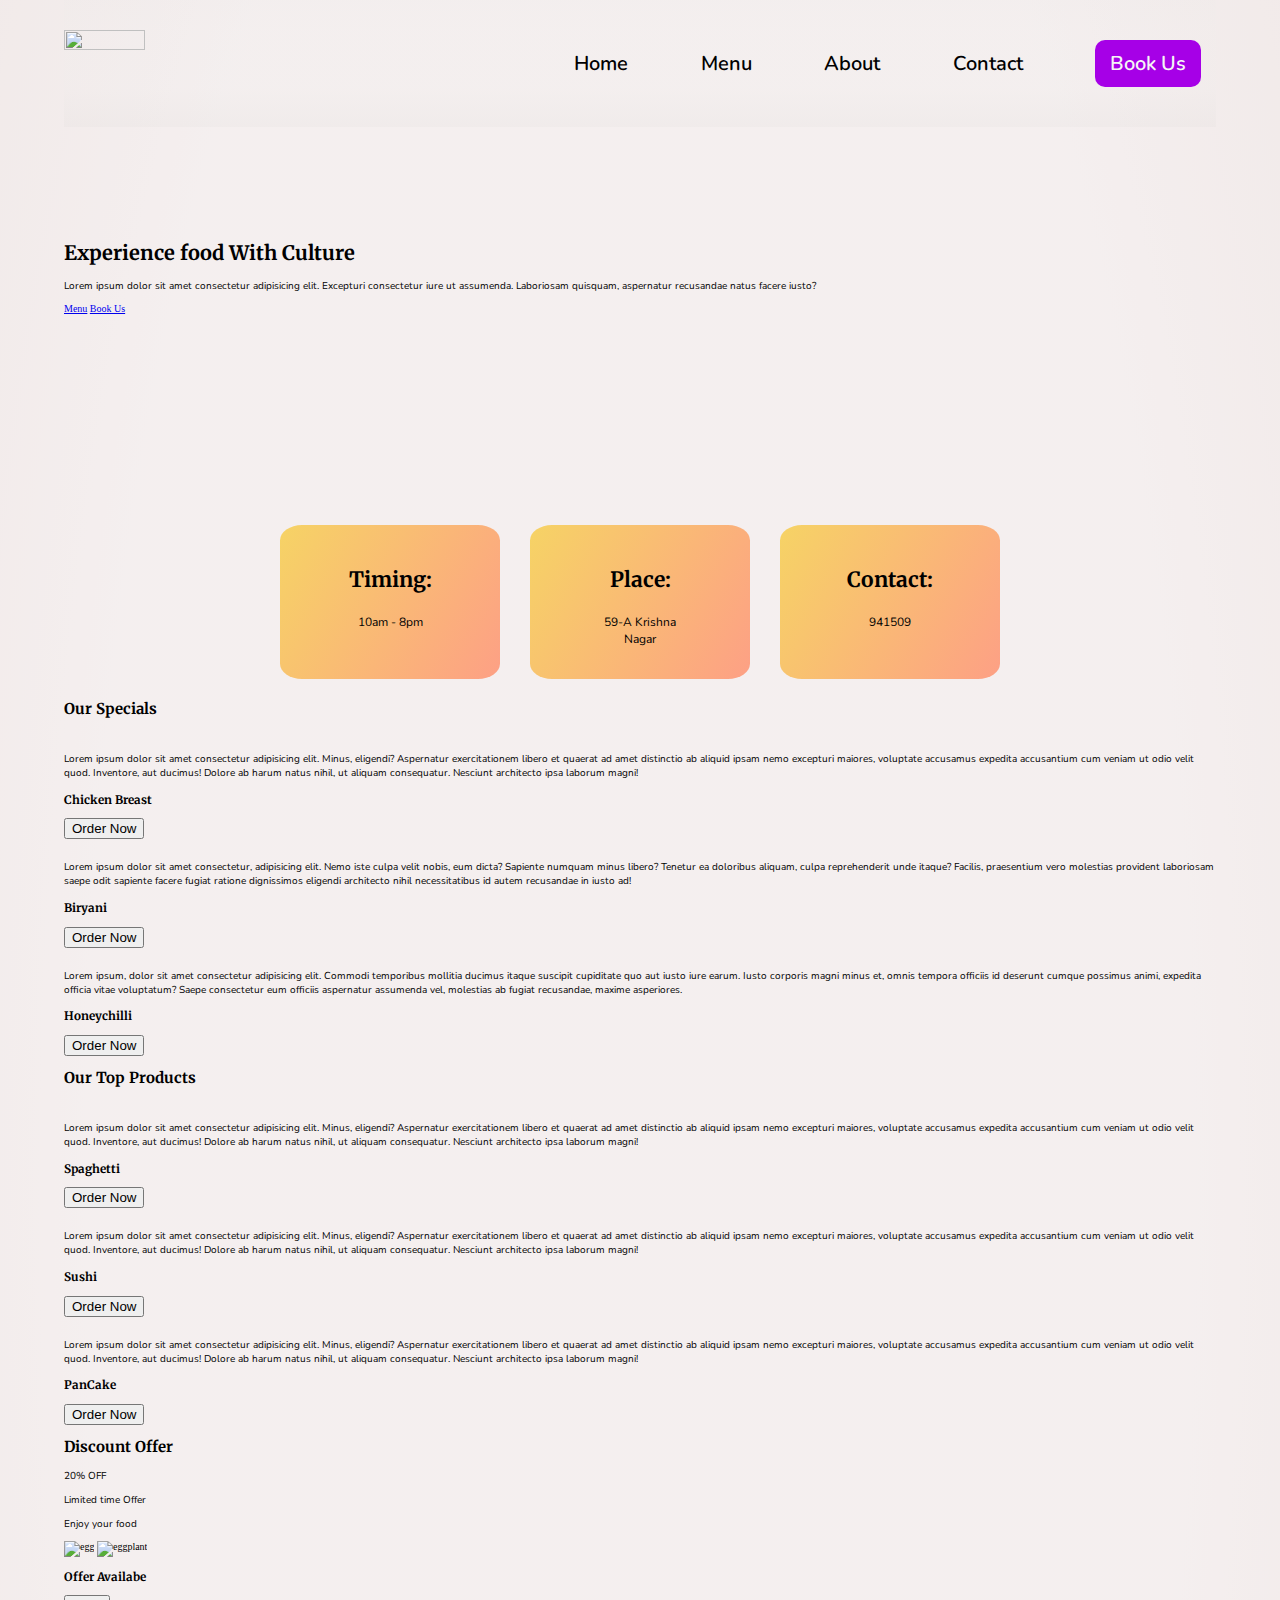
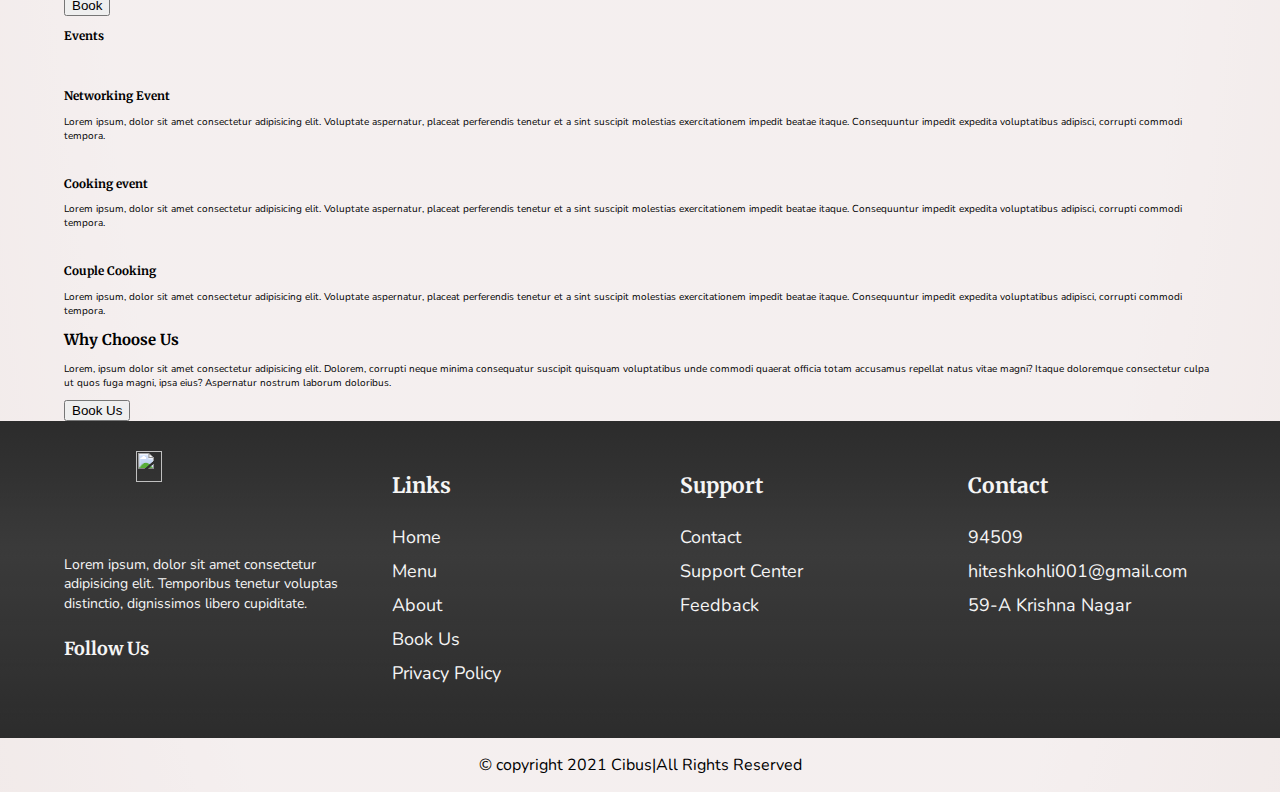
==== wahidBiryani-home.html @ 14d648f8 "commit 1" ====
<!DOCTYPE html>
<html lang="en">

<head>
    <meta charset="UTF-8">
    <meta http-equiv="X-UA-Compatible" content="IE=edge">
    <meta name="viewport" content="width=device-width, initial-scale=1.0">
    <title>Home|Cibus</title>
    <link rel="stylesheet" href="global.css">
    <link rel="stylesheet" href="components.css">
    <link rel="stylesheet" href="home.css" class="home">
    <link rel="preconnect" href="https://fonts.googleapis.com">
    <link rel="preconnect" href="https://fonts.gstatic.com" crossorigin>
    <link
        href="https://fonts.googleapis.com/css2?family=Merriweather:ital@0;1&family=Nunito:ital,wght@1,300;1,600&display=swap"
        rel="stylesheet">
    <link rel="stylesheet" href="https://pro.fontawesome.com/releases/v5.10.0/css/all.css"
        integrity="sha384-AYmEC3Yw5cVb3ZcuHtOA93w35dYTsvhLPVnYs9eStHfGJvOvKxVfELGroGkvsg+p" crossorigin="anonymous" />
</head>
<!--Navigation-->

<body>

    <nav>
        <div class="nav">
            <div class="container">
                <div class="nav-wrap">
                    <a href="wahidbiryani-home.html" class="logo"><img src="saaass.png" alt=""></a>
                    <div class="nav-overlay">

                    </div>


                    <div class="menu">
                        <i class="fas fa-bars"></i>

                    </div>
                    <ul class="nav-list">


                        <div class="nav-close">
                            <i class="far fa-times-circle"></i>

                        </div>
                        <div class="list">
                            <li><a href="wahidbiryani-home.html" class="nav-link">Home</a></li>
                            <li><a href="menu.html" class="nav-link">Menu</a></li>
                            <li><a href="about.html" class="nav-link">About</a></li>
                            <li><a href="contact.html" class="nav-link">Contact</a></li>
                            <li class="booking"><a href="booking.html" class="btn">Book Us</a></li>

                        </div>

                    </ul>
                </div>
            </div>
        </div>

    </nav>
    <!--Navigation--end-->
    <!--Home-content-->
    <section class="home">
        <div class="container">
            <div class="home-wrapper">
                <div class="home-left ">
                    <h1 class="Home-left-heading">
                        Experience food With Culture

                    </h1>
                    <p class="home-para">
                        Lorem ipsum dolor sit amet consectetur adipisicing elit. Excepturi consectetur iure ut
                        assumenda. Laboriosam quisquam, aspernatur recusandae natus facere iusto?
                    </p>
                    <div class="btton">
                        <a href="menu.html" class="btn primary-btn">Menu</a>
                        <a href="booking.html" class="btn">Book Us</a>

                    </div>

                </div>
                <div class="home-right">
                    <div class="home-images">
                        <img src="website home.png" alt="" class="home">

                    </div>
                </div>
            </div>
        </div>
    </section>
    <!--storeinfo-->
    <div class="storeinfo">
        <div class="container">
            <div class="storeinfo-wrapper reveal">
                <div class="storeinfo1">
                    <div class="info-img">
                        <i class="far fa-clock"></i>
                    </div>
                    <div class="info-title">
                        <h3>Timing:</h3>
                        <p>10am - 8pm</p>
                    </div>


                </div>
                <div class="storeinfo2">
                    <div class="info-img">
                        <i class="fas fa-map-marker-alt"></i>
                    </div>
                    <div class="info-title">
                        <h3>Place:</h3>
                        <p>59-A Krishna Nagar</p>

                    </div>


                </div>

                <div class="storeinfo3">
                    <div class="info-img">
                        <i class="fas fa-phone"></i>
                    </div>
                    <div class="info-title">
                        <h3>Contact:</h3>
                        <p>941509</p>


                    </div>


                </div>

            </div>
        </div>
    </div>
    <!--storeinfo--end-->
    <!--products-->
    <div class="products">
        <div class="container">
            <div class="specials ">
                <div class="special-wrapper ">
                    <h2 class="special-head">Our Specials</h2>
                    <div class="food1 reveal">
                        <div class="food-img">
                            <img src="chicken breast.jpg" alt="">

                            <div class="food-title">
                                <p>
                                    Lorem ipsum dolor sit amet consectetur adipisicing elit. Minus, eligendi? Aspernatur
                                    exercitationem libero et quaerat ad amet distinctio ab aliquid ipsam nemo excepturi
                                    maiores,
                                    voluptate accusamus expedita accusantium cum veniam ut odio velit quod. Inventore,
                                    aut
                                    ducimus! Dolore ab harum natus nihil, ut aliquam consequatur. Nesciunt architecto
                                    ipsa
                                    laborum magni!
                                </p>
                                <h3>
                                    Chicken Breast

                                </h3>
                                <button class="btn special-btn">Order Now</button>

                            </div>
                        </div>
                    </div>
                    <div class="food2 reveal">
                        <div class="food-img">
                            <img src="chicken rice.jpg" alt="">

                            <div class="food-title">
                                <p>
                                    Lorem ipsum dolor sit amet consectetur, adipisicing elit. Nemo iste culpa velit
                                    nobis,
                                    eum
                                    dicta? Sapiente numquam minus libero? Tenetur ea doloribus aliquam, culpa
                                    reprehenderit
                                    unde
                                    itaque? Facilis, praesentium vero molestias provident laboriosam saepe odit sapiente
                                    facere
                                    fugiat ratione dignissimos eligendi architecto nihil necessitatibus id autem
                                    recusandae
                                    in
                                    iusto ad!
                                </p>
                                <h3>
                                    Biryani

                                </h3>
                                <button class="btn special-btn">Order Now</button>

                            </div>
                        </div>
                    </div>
                    <div class="food3 reveal">
                        <div class="food-img">
                            <img src="honeychilli.jpg" alt="">

                            <div class="food-title">
                                <p>
                                    Lorem ipsum, dolor sit amet consectetur adipisicing elit. Commodi temporibus
                                    mollitia
                                    ducimus itaque suscipit cupiditate quo aut iusto iure earum. Iusto corporis magni
                                    minus
                                    et,
                                    omnis tempora officiis id deserunt cumque possimus animi, expedita officia vitae
                                    voluptatum?
                                    Saepe consectetur eum officiis aspernatur assumenda vel, molestias ab fugiat
                                    recusandae,
                                    maxime asperiores.
                                </p>
                                <h3>
                                    Honeychilli

                                </h3>
                                <button class="btn special-btn">Order Now</button>

                            </div>
                        </div>
                    </div>
                </div>
            </div>
        </div>
    </div>
    <!--products--end-->
    <!--Top-products-->
    <div class="top-products">
        <div class="container">
            <div class="top-products-wrapper">
                <div class="special-head top-spc-head">
                    <h2>Our Top Products</h2>
                </div>
                <div class="food1 reveal">
                    <div class="food-img">
                        <img src="spaghetti.jpg" alt="">

                        <div class="food-title">
                            <p>
                                Lorem ipsum dolor sit amet consectetur adipisicing elit. Minus, eligendi? Aspernatur
                                exercitationem libero et quaerat ad amet distinctio ab aliquid ipsam nemo excepturi
                                maiores,
                                voluptate accusamus expedita accusantium cum veniam ut odio velit quod. Inventore,
                                aut
                                ducimus! Dolore ab harum natus nihil, ut aliquam consequatur. Nesciunt architecto
                                ipsa
                                laborum magni!
                            </p>
                            <h3>
                                Spaghetti

                            </h3>
                            <button class="btn special-btn">Order Now</button>

                        </div>
                    </div>
                </div>
                <div class="food2 reveal">
                    <div class="food-img">
                        <img src="sushi.jpg" alt="">

                        <div class="food-title">
                            <p>
                                Lorem ipsum dolor sit amet consectetur adipisicing elit. Minus, eligendi? Aspernatur
                                exercitationem libero et quaerat ad amet distinctio ab aliquid ipsam nemo excepturi
                                maiores,
                                voluptate accusamus expedita accusantium cum veniam ut odio velit quod. Inventore,
                                aut
                                ducimus! Dolore ab harum natus nihil, ut aliquam consequatur. Nesciunt architecto
                                ipsa
                                laborum magni!
                            </p>
                            <h3>
                                Sushi

                            </h3>
                            <button class="btn special-btn">Order Now</button>

                        </div>
                    </div>
                </div>
                <div class="food3 reveal">
                    <div class="food-img">
                        <img src="pancake.jpg" alt="">

                        <div class="food-title">
                            <p>
                                Lorem ipsum dolor sit amet consectetur adipisicing elit. Minus, eligendi? Aspernatur
                                exercitationem libero et quaerat ad amet distinctio ab aliquid ipsam nemo excepturi
                                maiores,
                                voluptate accusamus expedita accusantium cum veniam ut odio velit quod. Inventore,
                                aut
                                ducimus! Dolore ab harum natus nihil, ut aliquam consequatur. Nesciunt architecto
                                ipsa
                                laborum magni!
                            </p>
                            <h3>
                                PanCake

                            </h3>
                            <button class="btn special-btn">Order Now</button>

                        </div>
                    </div>
                </div>


            </div>
        </div>
    </div>
    <!--Top-products--end-->
    <!--Discount-products-->
    <div class="discount-products">
        <div class="container">
            <div class="discount-products-wrapper">
                <div class="food1 reveal disc-food">
                    <div class="disc">
                        <h2 class="disc-heading">
                            Discount Offer
                        </h2>
                        <p class="dsic">20% OFF</p>
                        <p class="dsic">Limited time Offer</p>
                        <P class="dsic">Enjoy your food</P>
                    </div>
                    <div class="food-img disc-food-image">
                        <img src="egg.jpg" alt="egg" class="egg">
                        <img src="eggplany.jpg" alt="eggplant">
                        <div class="food-title disc-food-title">
                            <h3>
                                Offer Availabe

                            </h3>
                            <button class="btn special-btn disc-btn">Book </button>

                        </div>
                    </div>
                </div>
            </div>
        </div>
    </div>
    <!--Discount-products--end-->
    <!--events-->
    <div class="events">
        <div class="container">
            <div class="events-wrapper">
                <div class="events-top reveal">
                    <div class="event-heading">
                        <h3>Events</h3>
                    </div>
                    <div class="event-img">
                        <img src="party event.jpg" alt="">
                        <img src="dinner event.jpg" alt="">
                    </div>
                </div>
                <div class="events-bottom reveal">
                    <div class="event1 reveal">
                        <div class="event1-img">
                            <img src="networking event.jpg" alt="">
                        </div>
                        <div class="eventheading">
                            <h3>Networking Event</h3>

                            <div class="event-p">
                                <p>Lorem ipsum, dolor sit amet consectetur adipisicing elit. Voluptate aspernatur,
                                    placeat
                                    perferendis tenetur et a sint suscipit molestias exercitationem impedit beatae
                                    itaque.
                                    Consequuntur impedit expedita voluptatibus adipisci, corrupti commodi tempora.</p>
                            </div>
                        </div>
                    </div>
                    <div class="event2 reveal">
                        <div class="event2-img">
                            <img src="cooking comp event.jpg" alt="">
                        </div>

                        <div class="eventheading">
                            <h3>Cooking event</h3>


                            <div class="event-p">
                                <p>Lorem ipsum, dolor sit amet consectetur adipisicing elit. Voluptate aspernatur,
                                    placeat
                                    perferendis tenetur et a sint suscipit molestias exercitationem impedit beatae
                                    itaque.
                                    Consequuntur impedit expedita voluptatibus adipisci, corrupti commodi tempora.</p>
                            </div>
                        </div>

                    </div>
                    <div class="event3 reveal">
                        <div class="event3-img">
                            <img src="couple cooking event.jpg" alt="">
                        </div>
                        <div class="eventheading">
                            <h3>Couple Cooking</h3>



                            <div class="event-p">
                                <p>Lorem ipsum, dolor sit amet consectetur adipisicing elit. Voluptate aspernatur,
                                    placeat
                                    perferendis tenetur et a sint suscipit molestias exercitationem impedit beatae
                                    itaque.
                                    Consequuntur impedit expedita voluptatibus adipisci, corrupti commodi tempora.</p>
                            </div>
                        </div>
                    </div>
                </div>
            </div>
        </div>
    </div>
    <!--events--end-->
    <!--Branding-->
    <div class="branding">
        <div class="container">
            <div class="branding-wrapper">
                <div class="brand-head">
                    <h2>Why Choose Us</h2>
                    <div class="brand-p">
                        <p>Lorem, ipsum dolor sit amet consectetur adipisicing elit. Dolorem, corrupti neque minima
                            consequatur suscipit quisquam voluptatibus unde commodi quaerat officia totam accusamus
                            repellat natus vitae magni? Itaque doloremque consectetur culpa ut quos fuga magni, ipsa
                            eius? Aspernatur nostrum laborum doloribus.</p>
                    </div>
                    <div class="book-us">
                        <button class="btn brand-btn"> Book Us</button>
                    </div>
                </div>

            </div>
        </div>
    </div>
    <!--Branding--end-->
    <!--Home-content--end-->

    <!--footer-->
    <footer>
        <div class="footer">
            <div class="container reveal">
                <div class="footer-wrapper">
                    <div class="col1">
                        <img src="saaass.png" alt="" class="logo footer-logo">
                        <p class="footer-desc">Lorem ipsum, dolor sit amet consectetur adipisicing elit. Temporibus
                            tenetur voluptas distinctio, dignissimos libero cupiditate.</p>
                        <div class="socials">
                            <h4 class="social-title">
                                Follow Us
                            </h4>
                            <ul>
                                <li>
                                    <i class="fab fa-instagram"></i>

                                </li>
                                <li>
                                    <i class="fab fa-facebook-f"></i>
                                </li>
                                <li>
                                    <i class="fab fa-linkedin-in"></i>
                                </li>
                            </ul>
                        </div>
                    </div>
                    <div class="col2">
                        <h3 class="footer-text">Links</h3>
                        <ul class="footer-links">
                            <li>
                                <a href="wahidbiryani-home.html">Home</a>
                            </li>
                            <li>
                                <a href="menu.html">Menu</a>
                            </li>
                            <li>
                                <a href="about.html">About</a>
                            </li>

                            <li>
                                <a href="booking.html">Book Us</a>
                            </li>
                            <li>
                                <a href="#">Privacy Policy</a>
                            </li>

                        </ul>
                    </div>
                    <div class="col3">
                        <h3 class="footer-text">Support</h3>
                        <ul class="footer-links">
                            <li>
                                <a href="contact.html">Contact</a>
                            </li>
                            <li>
                                <a href="#">Support Center</a>
                            </li>
                            <li>
                                <a href="#">Feedback</a>
                            </li>
                    </div>
                    <div class="col4">
                        <h3 class="footer-text">Contact</h3>
                        <ul class="footer-links">
                            <li>
                                <a href="#">94509</a>
                            </li>
                            <li>
                                <a href="#">hiteshkohli001@gmail.com</a>
                            </li>
                            <li>
                                <a href="#">59-A Krishna Nagar</a>
                            </li>
                    </div>
                </div>
            </div>
    </footer>
    <div class="copyright-id">
        <div class="copyright-text">
            <p class="cp-text">
                © copyright 2021 Cibus|All Rights Reserved
            </p>
        </div>
    </div>
    <!--footer--end-->

    <!--javascript-->
    <script src="biryani.js">

    </script>

    <!--javascript--end-->

</body>


</html>
---- global.css ----
html{
    font-size: 10px;
    overflow-x: hidden;

}
:root{
    --fad:#a600e7;
    --blackc:#090B0D;
    --lightred:#8C182D44;
    --lightblack:#090B0D44;
    --yellow:#F2CB07;
    --lightyellow:#F2CB0744;
    --brownish:#594302;

}
body{
    background-image: radial-gradient(73% 147%, #EADFDF 59%, #ECE2DF 100%), radial-gradient(91% 146%, rgba(255,255,255,0.50) 47%, rgba(0,0,0,0.50) 100%);
    background-blend-mode: screen;
    margin: 0%;
    animation: fadeInAnimation ease 2s;
    animation-iteration-count: 1;
    animation-fill-mode: forwards;
    overflow-y: hidden;
    

}

@keyframes fadeInAnimation {
    0%{
        opacity: 0;
    }
    100%{
        opacity: 1;
    }
    
}
section{
    padding: 100px 0;
}
.container{
    max-width: 1200px;
    width: 90%;
    margin: 0 auto;
}

h1,h2,h3,h4{
    font-family: 'Merriweather', serif;

}
p{
    
font-family: 'Nunito', sans-serif;
font-weight: 400;
line-height: 1.4em;
}
.logo{
    width: 7%;
    height: 7%;
}
@media only screen and (max-width:768px) {
    section{
        padding: 50px;
    }
    
}
---- components.css ----
/*Navigation*/
.nav{
    z-index: 1000;
}
.nav-wrap{
    
    padding: 3rem 0rem;
    display: flex;
    justify-content: space-between;
    background-image: linear-gradient(to top, #d5d4d022 0%, #d5d4d022 1%, #eeeeec22 31%, #efeeec22 75%, #e9e9e722 100%);
   
}
.nav img{
   width: 100%;
   height: 100%;
}
.nav-close{
    display: none;
}
.menu{
    display: none;
}
.list a{
    color: black;
    text-decoration: none;
    font-family: 'Nunito', sans-serif;
    font-weight: 600;
    font-size: 2rem;
}
.list li{
    display: inline-block;
    padding: 0rem 1.5rem;
    margin-left: 4rem;
    position: relative;   
}
.list li a::after{
    display: block;
    bottom: 0%;
    content: "";
    position: absolute;
    width: 0px;
    height: 2px;
    left: 2%;
    background: black;
    transition: .5s ease-out;
}
.list li a:hover::after{
    width: 105px;
    left: 0%;
}
.booking .btn{
    color: whitesmoke;
    text-decoration: none;
    font-family: 'Nunito', sans-serif;
    font-weight: 600;
    font-size: 2rem;
    border-radius: 10px;
    display: inline-block;
    padding: 1rem 1.5rem;
    margin-left: 4rem;
    position: relative;  
    background-color: var(--fad);
    margin: auto;
}
.cp-text{
    font-size: 1.6rem;
    text-align: center;
}
/*Navigation-End*/
/*storeinfo*/
.storeinfo-wrapper{
    display: flex;
    flex-direction: row;
    justify-content: center;
    align-items: stretch;
    flex-wrap: wrap;
    gap: 3rem;
    margin-bottom: 2rem;
    margin-top: 10rem;
    
}
.storeinfo1,.storeinfo2,.storeinfo3{
    background-image: linear-gradient(120deg, #f6d365 0%, #fda085 100%);
    padding: 2rem 6rem;
    border-radius: 10%;
    width: 10rem;
}

.info-img{
    text-align: center;
    font-size: 5rem;
    margin: 0 auto;
    margin-bottom: 1rem;
    
}
.info-title{
    font-size: 1.8rem;
    font-family: 'Nunito', sans-serif;
    text-align: center;
    margin-bottom: 1rem;
}
.info-title p{
    font-size: 1.2rem;
}

/*storeinfo-end*/

/*footer*/
.footer{
    background: linear-gradient(to bottom, #323232 0%, #3F3F3F 40%, #1C1C1C 150%), linear-gradient(to top, rgba(255,255,255,0.40) 0%, rgba(0,0,0,0.25) 200%);
 background-blend-mode: multiply;

}
.footer-wrapper{
    display: grid;
    grid-template-columns: repeat(4,1fr);
    padding-top: 3rem;
    padding-bottom: 3rem;
    font-size: large;
    font-family: 'Nunito', sans-serif;
    color: whitesmoke;
    text-decoration: none;
}
.footer-desc{
    font-size: 1.4rem;
    margin-bottom: 2rem;
}
.socials ul{
    padding: 0%;
}
.socials li{
    display: inline-block;
    margin-right:0.5rem;

}
.col2 ul{
    list-style-type: none;
}
.col2 li{
    padding:.5rem 0rem;
}
.footer-text{
    padding-left: 4rem;
}
.footer-links a{
    text-decoration: none;
    color: whitesmoke;
    
}
.col3 ul{
    list-style-type: none;
}
.col3 li{
    padding:.5rem 0rem;
}
.col4 ul{
    list-style-type: none;
}
.col4 li{
    padding:.5rem 0rem;
}

.footer-logo{
    height: 35%;
    width: 30%;
    margin-left: 25%;
}



/*footer-End*/


/*Mobile-settings*/

@media only screen and (max-width:768px){
    .nav{
        position: relative;
        
    }
    body{
        overflow-x: hidden;
        background-size: cover;
        margin: 0%;
    }
    .menu{
        display: block;
        font-size: 25px;
        
    }
    .nav-close{
        display: block;
        font-size: 25px;
        position:absolute;
        right: 2rem;
        top: 1rem;
        cursor: pointer;
        transition: 0.3s ease-in transform;
    }
    .nav-list {
        z-index: 1000;
        display: flex;
        flex-direction: column;
        position: absolute;
        top: 0;
        left: 100%;
        height: 110vh;
        width: 80%;
       background: rgb(218, 163, 255);
        text-align: right;
        padding-right: 10px;
        transform:translateX(10%);
        overflow-x: hidden;
        justify-content: center;
        transition: 0.3s ease-in transform;
        margin-bottom: 2rem;
    }
    .nav-list.show{
        transform: translateX(-100%);

    }
    .nav-list a{
        font-size: 2.2rem;
        color: black;
    }
    .nav-list li{
        display: block;
        margin: 4rem 3rem;
    }
  
    .nav-overlay{
        position: absolute;
        left: 0;
        top:0;
        z-index: 1000;
        height: 110vh;
        width: 110%;
        background: #00000011;
        display: none;
    }
    .nav-overlay.active{
        display: block;
    }
    .menu.off{
        display: none;

    }
    .storeinfo-wrapper{
        margin-top: 4rem;
        gap: 1rem;
        margin-bottom: 4rem;
        padding: .5rem;
    }
    .storeinfo1,.storeinfo2,.storeinfo3{
        padding: 1.5rem 2.3rem;
    }
    .info-img{
        font-size: large;
    }
    .info-title{
        font-size: medium;
    }
    .footer-logo{
        margin-left: 35%;
    }
    .footer-desc{
        text-align: center;
    }

    .footer-wrapper{
        display: grid;
        grid-template-columns: none;
       font-size: 1.5rem;
       
    }
    .col4 li{
        padding:.2rem 0rem;
    }
    .col2 li{
        padding:.2rem 0rem;
    }
    .col3 li{
        padding:.2rem 0rem;
    }
    .socials,.social-title{
        text-align: center;
        
    }
    .socials i{
        background-color: black;
        padding: 1rem;
    }
    
    




}
/*Mobile-settings-End*/
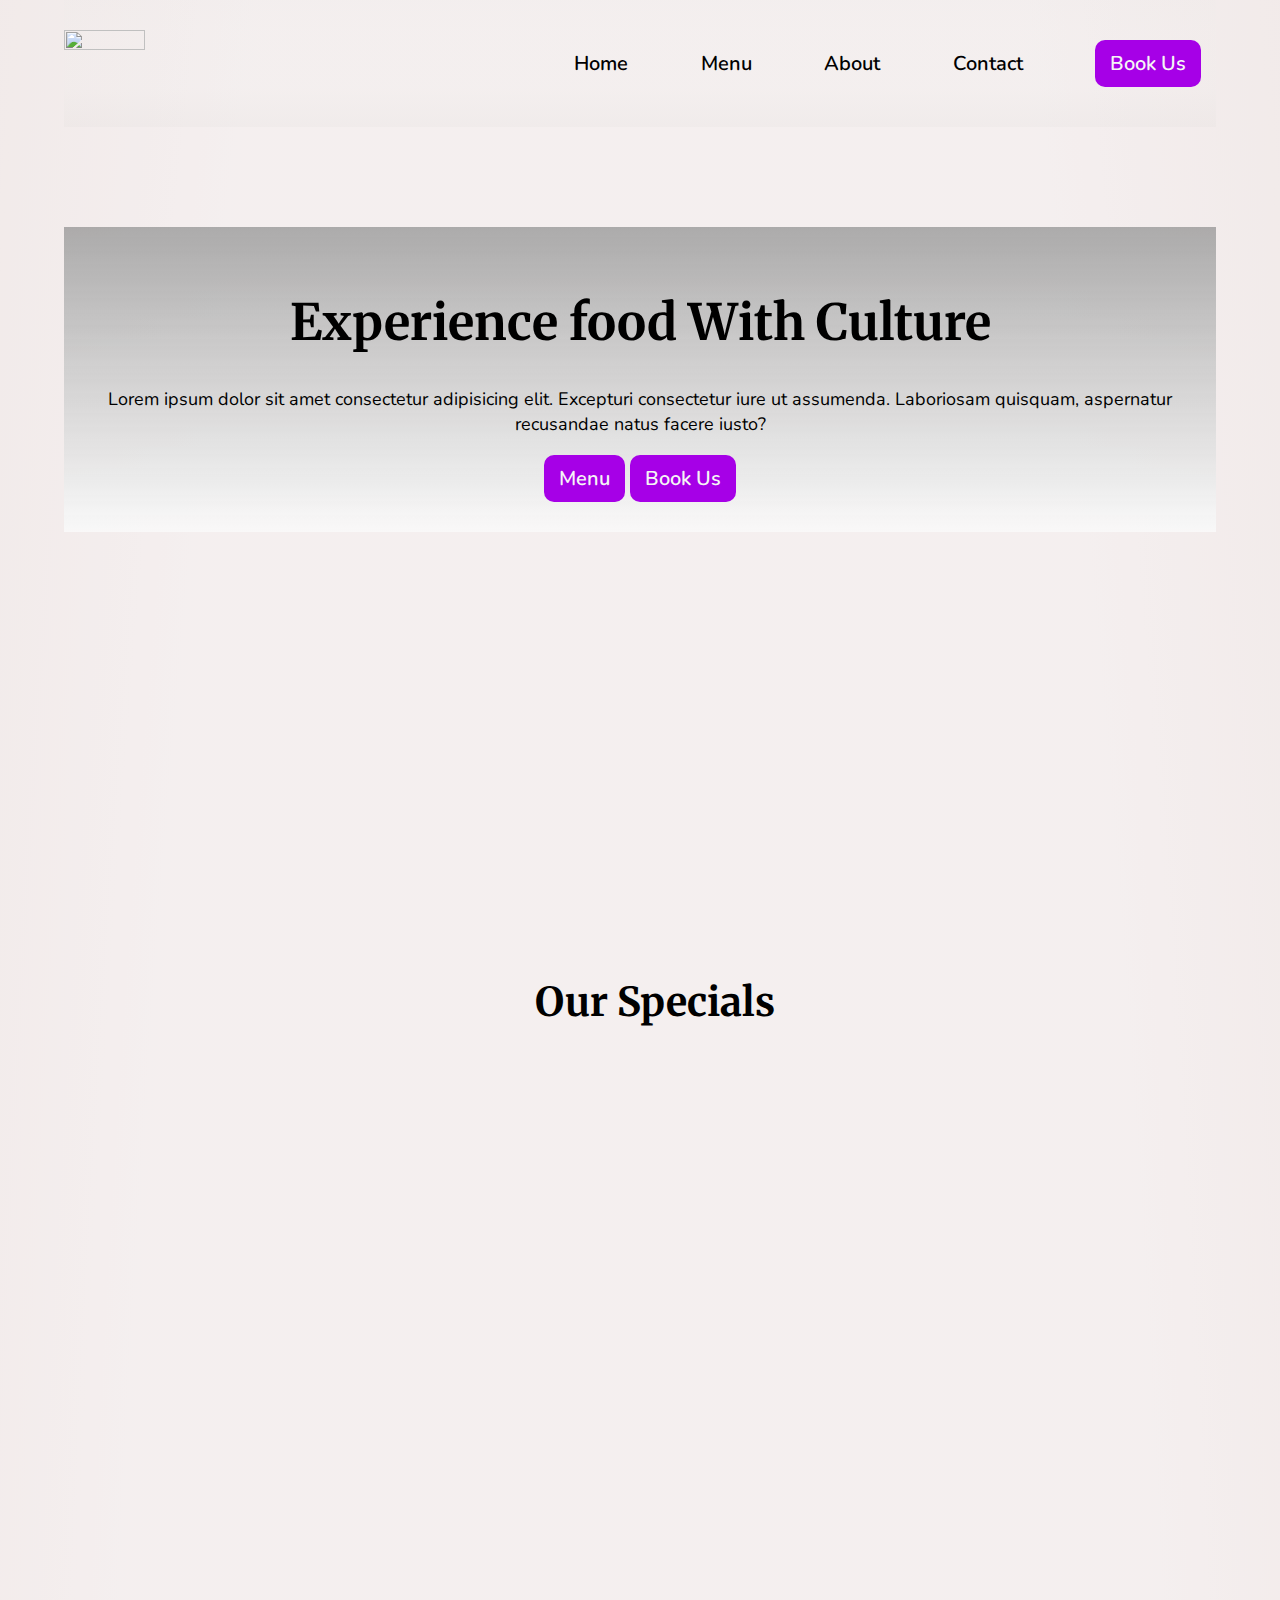
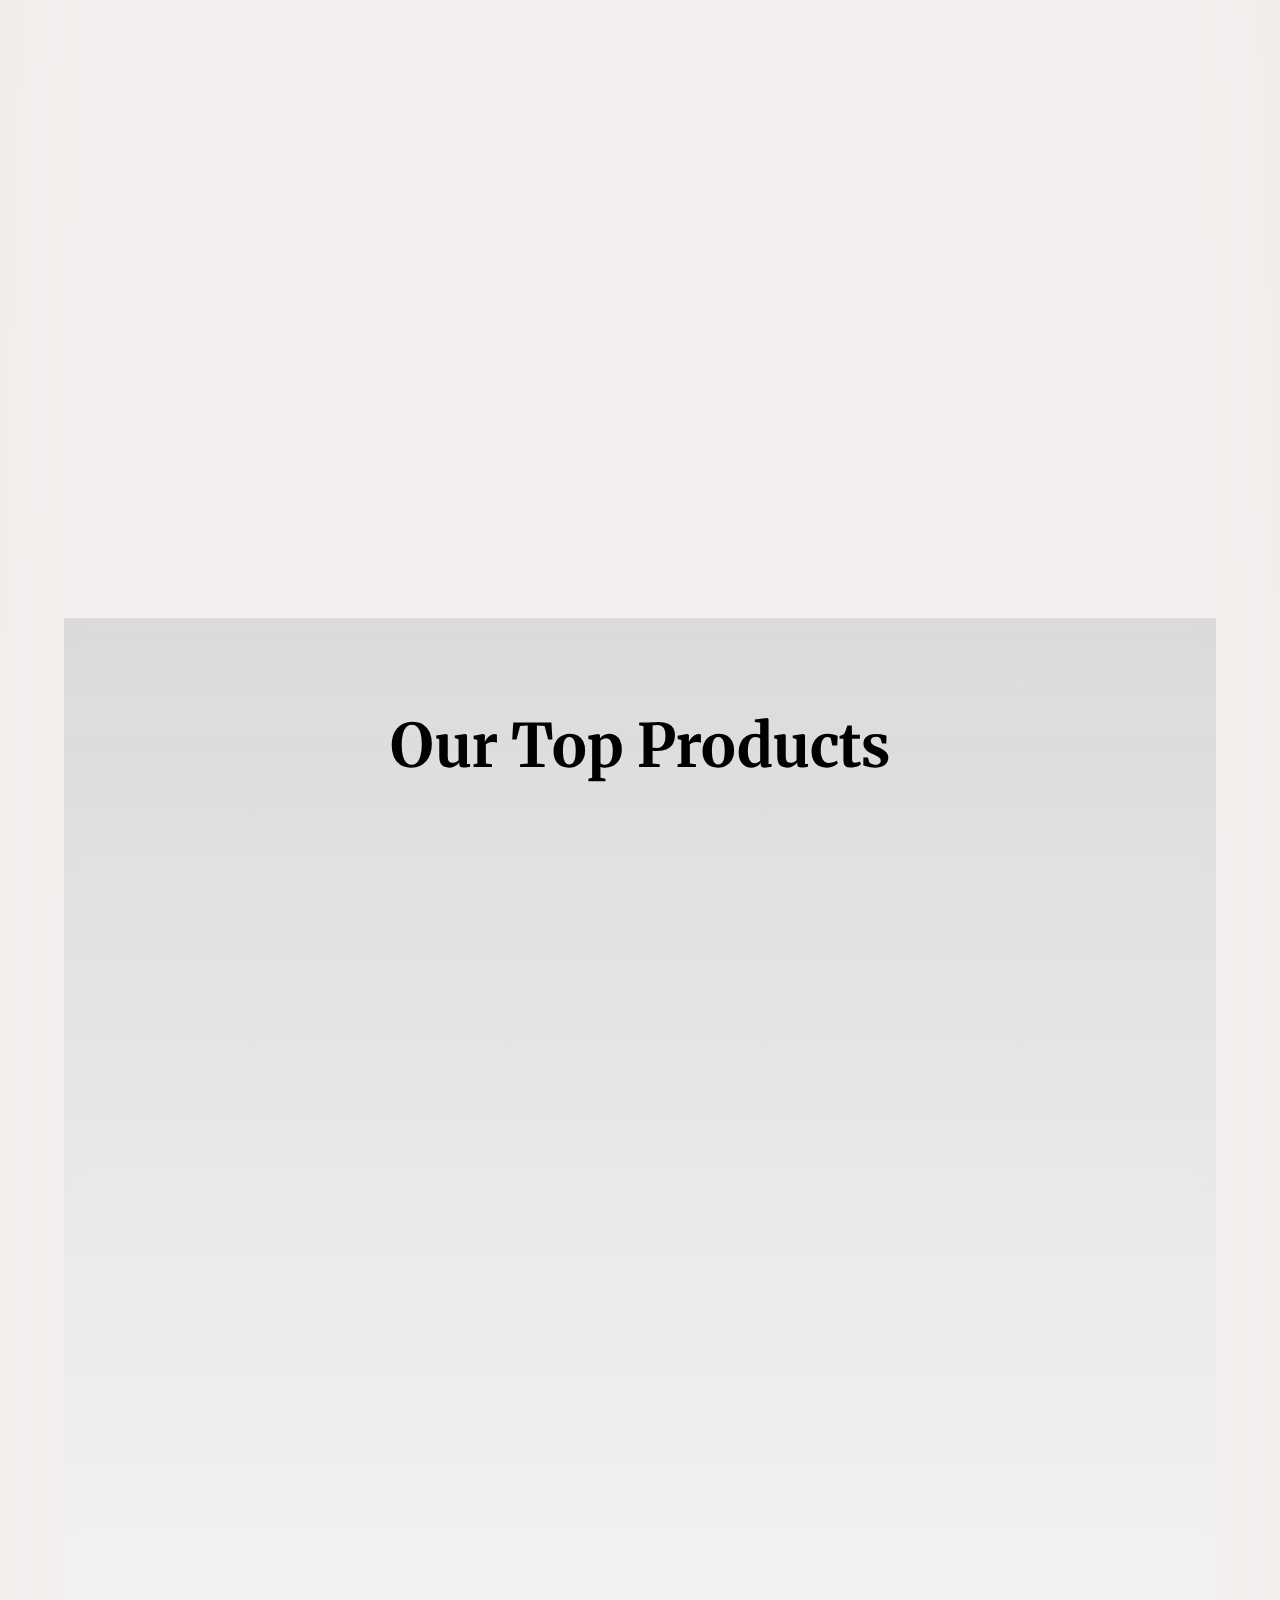
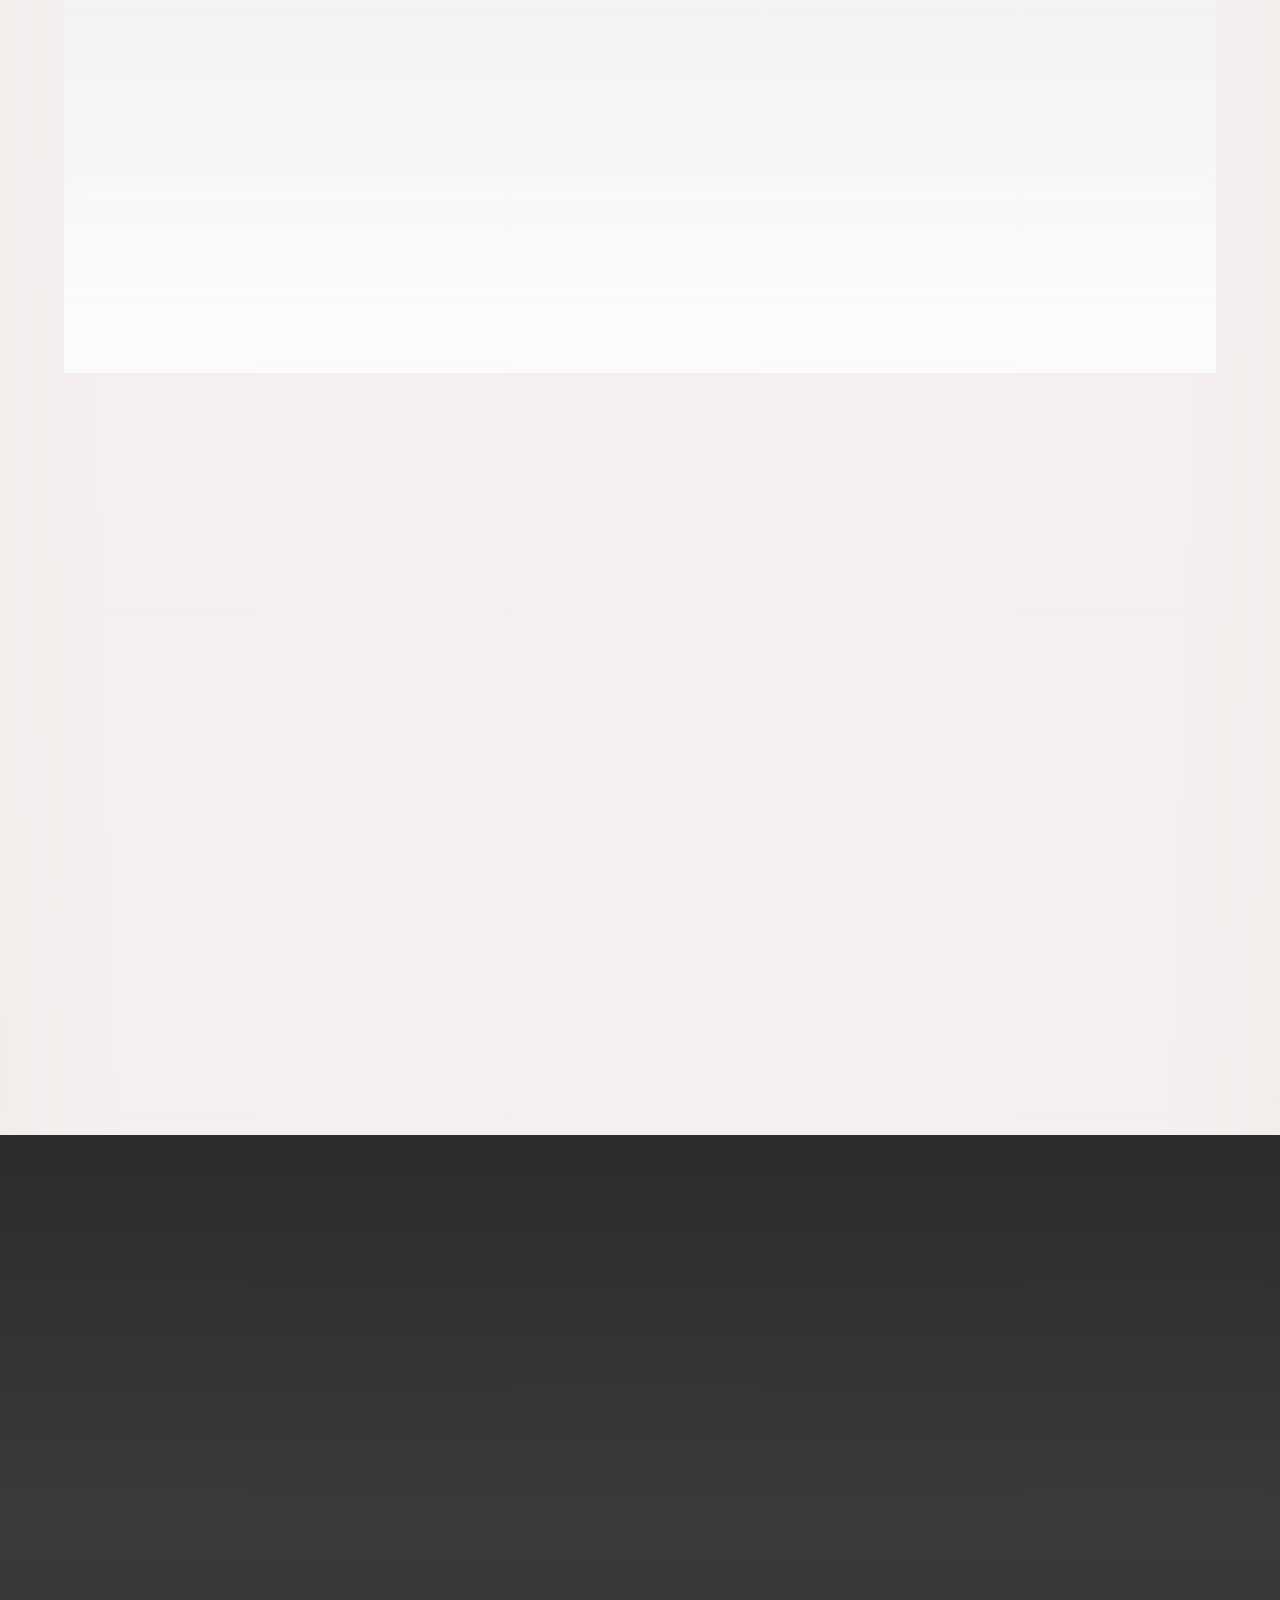
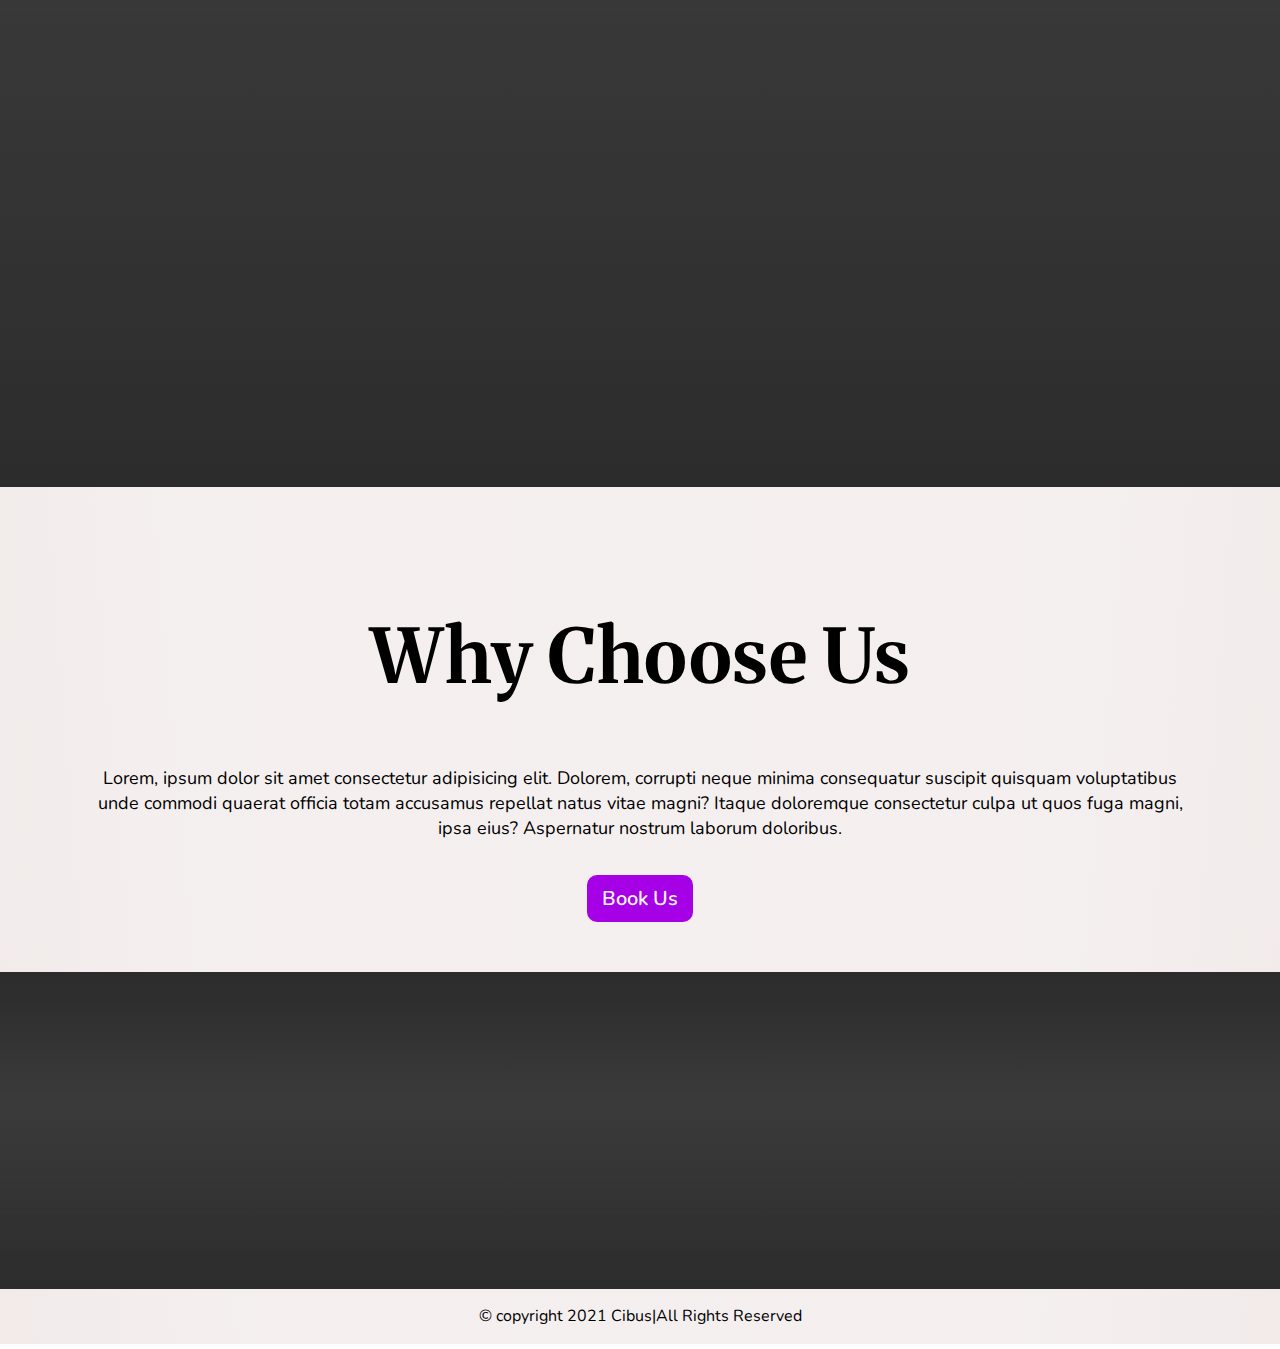
==== commit 4a240471: "Update wahidBiryani-home.html" ====
--- a/wahidBiryani-home.html
+++ b/wahidBiryani-home.html
@@ -25,7 +25,7 @@
         <div class="nav">
             <div class="container">
                 <div class="nav-wrap">
-                    <a href="wahidbiryani-home.html" class="logo"><img src="saaass.png" alt=""></a>
+                    <a href="index.html" class="logo"><img src="saaass.png" alt=""></a>
                     <div class="nav-overlay">
 
                     </div>
@@ -43,7 +43,7 @@
 
                         </div>
                         <div class="list">
-                            <li><a href="wahidbiryani-home.html" class="nav-link">Home</a></li>
+                            <li><a href="index.html" class="nav-link">Home</a></li>
                             <li><a href="menu.html" class="nav-link">Menu</a></li>
                             <li><a href="about.html" class="nav-link">About</a></li>
                             <li><a href="contact.html" class="nav-link">Contact</a></li>
@@ -463,7 +463,7 @@
                         <h3 class="footer-text">Links</h3>
                         <ul class="footer-links">
                             <li>
-                                <a href="wahidbiryani-home.html">Home</a>
+                                <a href="index.html">Home</a>
                             </li>
                             <li>
                                 <a href="menu.html">Menu</a>
@@ -529,4 +529,4 @@
 </body>
 
 
-</html>+</html>
--- a/home.css
+++ b/home.css
@@ -0,0 +1,348 @@
+/*home*/
+.btn{
+    color: whitesmoke;
+    text-decoration: none;
+    font-family: 'Nunito', sans-serif;
+    font-weight: 600;
+    font-size: 2rem;
+    border-radius: 10px;
+    display: inline-block;
+    padding: 1rem 1.5rem;
+    margin-left: 4rem;
+    position: relative;  
+    background-color: var(--fad);
+    margin: auto;
+}
+.home-wrapper{
+    display: flex;
+    flex-direction: row;
+    background:  linear-gradient(to bottom, #32323244 0%, #3F3F3F44 40%, #1C1C1C44 150%), linear-gradient(to top, rgba(255,255,255,.9) 0%, rgba(0,0,0,0.55) 200%);
+    background-blend-mode: screen;
+    text-align: center;
+    align-items: center;
+    padding: 1rem;
+}
+.home{
+    background:url("BAckground-home.jpg");
+    background-blend-mode: screen;
+    background-attachment: fixed;
+    background-repeat: no-repeat;
+    background-size: cover;
+}
+.home-left{
+    font-size: large;
+    padding: 2rem;
+}
+.Home-left-heading{
+    text-align: center;
+    font-size: 5rem;
+}
+/*Top-products*/
+.top-products-wrapper{
+    display: flex;
+    flex-direction:column;
+    align-items: center;
+    background:  linear-gradient(to bottom, #32323222 0%, #3F3F3F22 40%, #1C1C1C22 150%), linear-gradient(to top, rgba(255,255,255,.92) 0%, rgba(0,0,0,0.15) 200%);
+    background-blend-mode: screen;
+}
+.top-products{
+   background:url("cooking.jpg");
+    background-blend-mode: screen;
+    background-attachment: fixed;
+    background-repeat: no-repeat;
+    background-size: cover;
+}
+.top-spc-head{
+    color:black;
+   
+}
+/*Top-products-end*/
+
+/*Loading animation*/
+
+.reveal{
+    position:relative;
+    transform: translateY(60px);
+    opacity: 0;
+    transition: all 1s ease;
+}
+.reveal.active{
+    transform:translateY(0px);
+    opacity: 1;
+}
+
+/*Loading animation-end*/
+/*special food section*/
+div.special-wrapper{
+    display: flex;
+    flex-direction: column;
+    justify-content: space-around;
+    margin-top: 5rem;
+    margin-left: 3rem;
+    margin-bottom: 5rem;
+
+
+}
+.special-head{
+    font-size: 4rem;
+    text-align: center;
+    margin:  3rem 5rem;
+    padding: 1rem;
+}
+.special-btn{
+    display: flex;
+    padding: 1rem 5rem;
+    border: none;
+
+}
+.food1,.food2,.food3{
+    
+    margin: 2rem;
+    margin-right: 6rem;
+    margin-bottom: 5rem;
+}
+
+.food-img{
+    display: flex;
+    align-items: center;
+}
+div.food-title{
+    display: block;
+    text-align: center;
+    padding: .5rem;
+    font-size: large;
+}
+.food-title p{
+    display: flex;
+    padding: 3rem;
+    margin: 1rem;
+}
+
+.food-img img{
+    display: inline;
+    margin: 0%;
+    width: 40%;
+    height: auto;
+    background: linear-gradient(to bottom, #32323222 0%, #3F3F3F22 40%, #1C1C1C22 150%), linear-gradient(to top, rgba(255,255,255,0.40) 0%, rgba(0,0,0,0.25) 200%);
+    background-blend-mode: multiply;
+    padding:1rem;
+}
+/*special food section-end*/
+/*DISCOUNT*/
+
+.disc-food{
+    display: flex;
+    flex-direction: row;
+    justify-content: space-evenly;
+    padding: 4rem;
+    margin-top: 8rem;
+    margin-bottom: 8rem;
+    background: left / contain no-repeat url("border.png");
+   
+
+}
+.disc{
+    font-size:5rem;
+    padding: 4rem;
+}
+.dsic{
+    font-size: large;
+    text-align: center;
+}
+.disc-food-image{
+    margin:0rem 2rem;
+   
+
+}
+img.egg{
+    margin:0rem 4rem;
+    width: 30%;
+    height: auto;
+}
+div.disc-food-title{
+    display: inline-block;
+    padding: 5rem;
+    font-size: 3rem;
+
+}
+/*DISCOUNT_ END*/
+/*Events*/
+.events{
+    background: linear-gradient(to bottom, #323232 0%, #3F3F3F 40%, #1C1C1C 150%), linear-gradient(to top, rgba(255,255,255,0.40) 0%, rgba(0,0,0,0.25) 200%);
+    background-blend-mode: multiply;
+    
+}
+.events-wrapper{
+    display: flex;
+    flex-direction: column;
+    justify-content: space-around;
+    margin: 5rem 2rem;
+    
+}
+
+.event-heading{
+    font-size: 6rem;
+    text-align: center;
+    padding: 1rem;
+    margin: 1.5rem 0rem;
+    color:  #f6d365;
+}
+.event-img{
+    display: flex;
+    flex-direction: row;
+    justify-content: space-around;
+}
+.event-img img{
+    width: 40%;
+    height: auto;
+    background: linear-gradient(to bottom, #32323222 0%, #3F3F3F22 40%, #1C1C1C22 150%), linear-gradient(to top, rgba(255,255,255,0.40) 0%, rgba(0,0,0,0.25) 200%);
+    background-blend-mode: multiply;
+    padding:1rem;
+}
+.events-bottom{
+    display: flex;
+    flex-direction: column;
+    align-items: stretch;
+    justify-content: space-evenly;
+    margin: 4rem 0rem;
+}
+.event1,.event2,.event3{
+    display: flex;
+    flex-direction: row;
+    align-items: center;
+    justify-content: stretch;
+}
+.event1-img img,.event2-img img,.event3-img img{
+    display: inline;
+    max-width: 80%;
+    height: auto;
+    margin: 0.5rem;
+    background: linear-gradient(to bottom, #32323222 0%, #3F3F3F22 40%, #1C1C1C22 150%), linear-gradient(to top, rgba(255,255,255,0.40) 0%, rgba(0,0,0,0.25) 200%);
+    background-blend-mode: multiply;
+    padding:1rem;
+}
+
+.eventheading{
+    font-size: 1.5rem;
+    text-align: center;
+    margin: 2rem;
+    color: #f6d365;
+
+}
+.event-p{
+    font-size: large;
+    text-align: center;
+    color: whitesmoke;
+}
+
+/*Events_ END*/
+/*Branding*/
+.branding-wrapper{
+    margin: 2rem 1rem;
+    padding: 1rem;
+    margin-bottom: 4rem;
+
+}
+.brand-head{
+    font-size: 5rem;
+    text-align: center;
+
+}
+.brand-p{
+    font-size: large;
+    text-align: center;
+}
+.brand-btn{
+    text-align: center;
+    border: none;
+}
+/*Branding-end*/
+/*home-end*/
+
+@media only screen and (max-width:768px){
+    /*home*/
+    .home-wrapper{
+        flex-direction: column-reverse;
+        justify-content: space-evenly;
+        align-items: center;
+        background: none;
+        max-width: 400px;
+        padding: 0%;
+    }
+    .home-left{
+        gap: 5rem;
+        padding: .5rem;
+        margin-bottom: 2rem;
+        
+    }
+    .Home-left-heading{
+        font-size: 3rem;
+    }
+    .home{
+        max-width: 400px;
+        width: auto;
+        height: auto;    
+        padding: 2rem;    
+        object-fit: cover;
+        background: none;
+    }
+    /*home-end*/
+    /*special food section*/
+    div.special-wrapper{
+        flex-direction: column;
+        justify-content: space-around;
+        flex-wrap: wrap;
+        margin-left:0rem;
+        align-items: center;
+    }
+    .food-img{
+        display: block;
+    }
+    .food-img img{
+        width: 100%;
+        height: auto;
+        background: none;
+    }
+    .food1,.food2,.food3{
+        margin-right: 3rem;
+    }
+    .food-title p{
+        display: none;
+    }
+    div.food-title{
+    
+        display: flex;
+        justify-content: space-evenly;
+    }
+    button.special-btn{
+        display: none;
+    }
+   
+   
+    /*special food section-end*/
+    .top-spc-head{
+        font-size: 2rem;
+    }
+    /*DISCOUNT*/
+    .disc-food{
+        flex-direction: column;
+        background: none;
+        align-items: center;
+        margin-right: 2rem;
+
+
+    }
+    
+    .disc-food-image{
+        display: flex;
+        flex-direction: column;
+
+    }
+    .disc-food-title{
+        flex-direction: column;
+    }
+    button.disc-btn{
+        display: inline-block;
+    }
+    /*DISCOUNT-end*/
+}